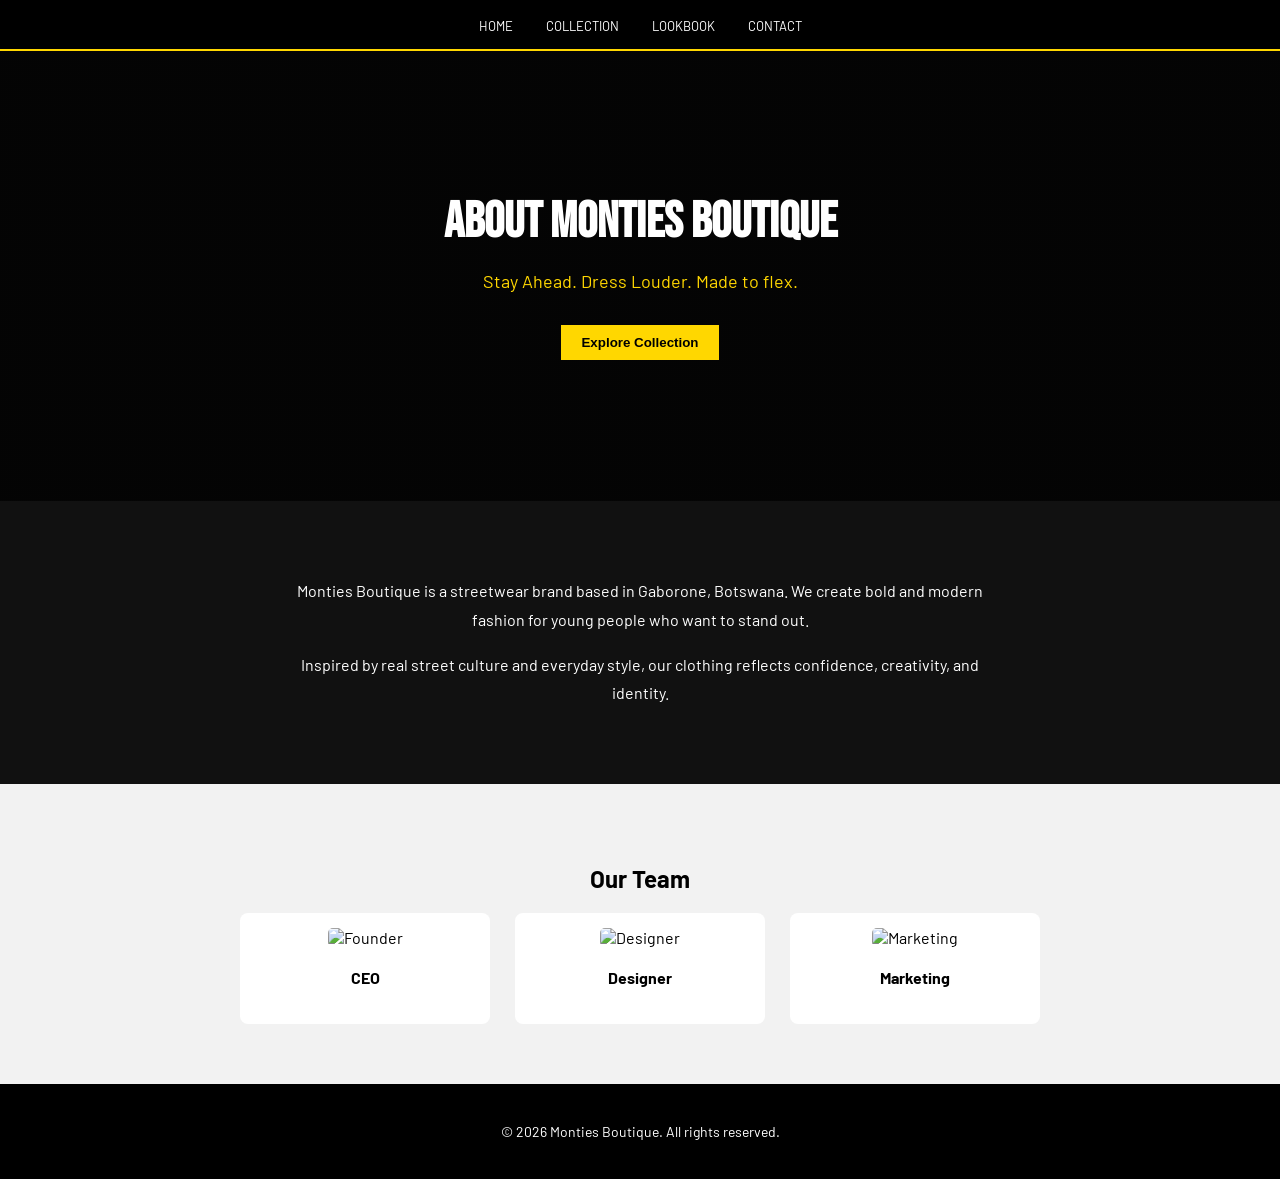
==== about.html @ ed70800d "Add files via upload" ====
<!DOCTYPE html>
<html lang="en">
<head>
  <meta charset="UTF-8">
  <meta name="viewport" content="width=device-width, initial-scale=1.0">
  <title>About - Monties Boutique</title>

  <!-- Google Fonts -->
  <link href="https://fonts.googleapis.com/css2?family=Bebas+Neue&family=Barlow:wght@400;500;600&display=swap" rel="stylesheet">

  <style>
    body {
      margin: 0;
      font-family: 'Barlow', sans-serif;
      background-color: #111;
      color: #fff;
    }

    /* NAVBAR */
    nav {
      background: black;
      padding: 15px;
      text-align: center;
      border-bottom: 2px solid gold;
    }

    nav a {
      color: white;
      margin: 0 15px;
      text-decoration: none;
      text-transform: uppercase;
      font-size: 13px;
      transition: 0.3s;
    }

    nav a:hover {
      color: gold;
    }

    /* HERO BACKGROUND WITH FADE */
    .about-bg {
      background: linear-gradient(rgba(0,0,0,0.75), rgba(0,0,0,0.75)),
                  url('image/about-bg.jpg');
      background-size: cover;
      background-position: center;
      height: 450px;
      display: flex;
      align-items: center;
      justify-content: center;
      text-align: center;
    }

    .about-content h1 {
      font-family: 'Bebas Neue', cursive;
      font-size: 50px;
      margin: 0;
    }

    .about-content p {
      font-size: 18px;
      color: gold;
    }

    /* BUTTON */
    .about-content button {
      background: gold;
      border: none;
      padding: 10px 20px;
      color: black;
      margin-top: 15px;
      cursor: pointer;
      font-weight: bold;
      transition: 0.3s;
    }

    .about-content button:hover {
      background: white;
    }

    /* INFO SECTION */
    .info {
      padding: 60px 20px;
      text-align: center;
      max-width: 700px;
      margin: auto;
      line-height: 1.8;
      font-size: 16px;
    }

    /* TEAM SECTION */
    .team {
      background: #f2f2f2;
      color: black;
      padding: 60px 20px;
      text-align: center;
    }

    .team-container {
      display: flex;
      justify-content: center;
      gap: 25px;
      flex-wrap: wrap;
    }

    .member {
      width: 220px;
      background: white;
      padding: 15px;
      border-radius: 8px;
      transition: 0.3s;
    }

    .member img {
      width: 100%;
      height: 230px;
      object-fit: cover;
      border-radius: 5px;
    }

    .member:hover {
      transform: translateY(-8px);
      box-shadow: 0 10px 20px rgba(0,0,0,0.2);
    }

    /* FOOTER */
    footer {
      background: black;
      text-align: center;
      padding: 25px;
      font-size: 14px;
    }

  </style>
</head>

<body>

<!-- NAVBAR -->
<nav>
  <a href="index.html">Home</a>
  <a href="collection.html">Collection</a>
  <a href="lookbook.html">Lookbook</a>
  <a href="contact.html">Contact</a>
</nav>

<!-- HERO -->
<section class="about-bg">
  <div class="about-content">
    <h1>About Monties Boutique</h1>
    <p>Stay Ahead. Dress Louder. Made to flex.</p>
    <button onclick="location.href='collection.html'">Explore Collection</button>
  </div>
</section>

<!-- INFO -->
<section class="info">
  <p>
    Monties Boutique is a streetwear brand based in Gaborone, Botswana.
    We create bold and modern fashion for young people who want to stand out.
  </p>

  <p>
    Inspired by real street culture and everyday style, our clothing reflects confidence,
    creativity, and identity.
  </p>
</section>

<!-- TEAM -->
<section class="team">
  <h2>Our Team</h2>

  <div class="team-container">

    <div class="member">
      <img src="image/montyteddy.jpeg" alt="Founder">
      <h4>CEO</h4>
    </div>

    <div class="member">
      <img src="image/boikanyo-marope.jpeg" alt="Designer">
      <h4>Designer</h4>
    </div>

    <div class="member">
      <img src="image/promise-kgari.jpeg" alt="Marketing">
      <h4>Marketing</h4>
    </div>

  </div>
</section>

<!-- FOOTER -->
<footer>
  <p>© 2026 Monties Boutique. All rights reserved.</p>
</footer>

</body>
</html>
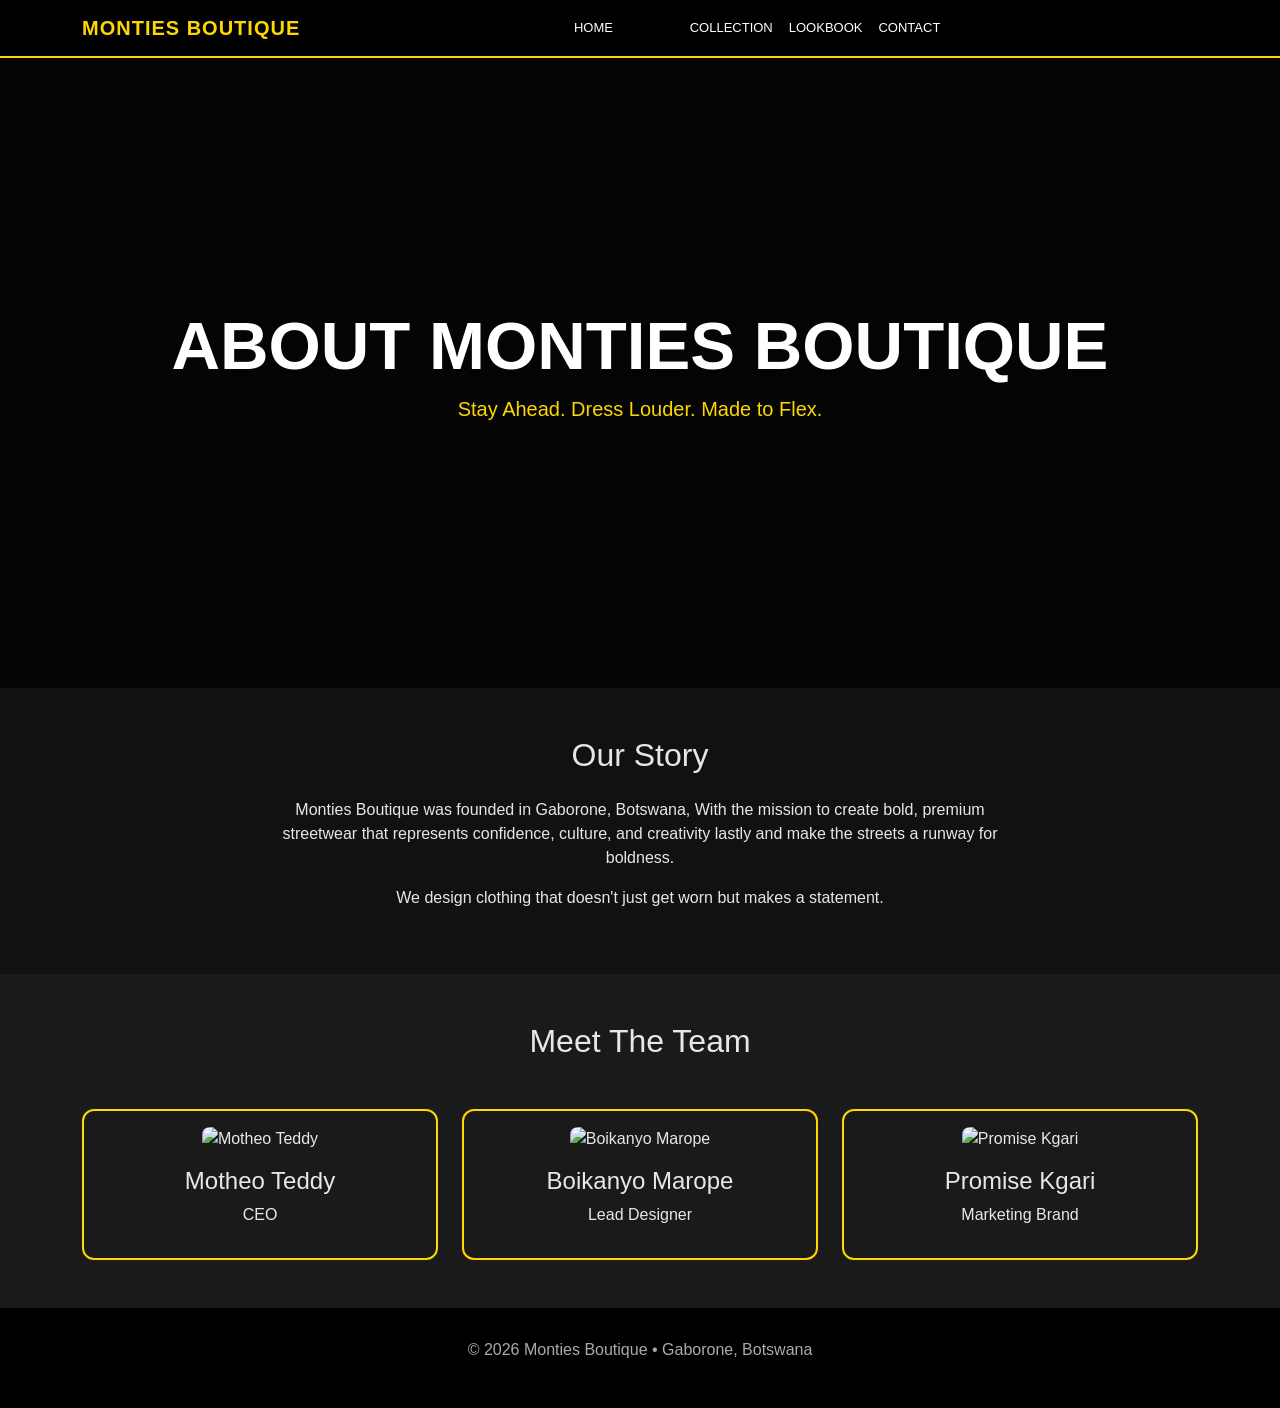
==== commit c5627089: "Add files via upload" ====
--- a/about.html
+++ b/about.html
@@ -1,198 +1,124 @@
 <!DOCTYPE html>
 <html lang="en">
 <head>
-  <meta charset="UTF-8">
-  <meta name="viewport" content="width=device-width, initial-scale=1.0">
-  <title>About - Monties Boutique</title>
+    <meta charset="UTF-8">
+    <meta name="viewport" content="width=device-width, initial-scale=1.0">
+    <title>About Us - Monties Boutique</title>
+    
+    <link href="https://cdn.jsdelivr.net/npm/bootstrap@5.3.3/dist/css/bootstrap.min.css" rel="stylesheet">
+    <link rel="stylesheet" href="style.css">
+    
+    <style>
+        .about-hero {
+            background: linear-gradient(rgba(0,0,0,0.75), rgba(0,0,0,0.75)), 
+                        url('images/about-bg.jpg') center/cover no-repeat;
+            min-height: 70vh;
+            display: flex;
+            align-items: center;
+            justify-content: center;
+            text-align: center;
+            color: white;
+        }
 
-  <!-- Google Fonts -->
-  <link href="https://fonts.googleapis.com/css2?family=Bebas+Neue&family=Barlow:wght@400;500;600&display=swap" rel="stylesheet">
+        .about-hero h1 {
+            font-size: 4.2rem;
+            font-weight: bold;
+        }
 
-  <style>
-    body {
-      margin: 0;
-      font-family: 'Barlow', sans-serif;
-      background-color: #111;
-      color: #fff;
-    }
+        .team-member {
+            background: #1a1a1a;
+            padding: 15px;
+            border-radius: 12px;
+            border: 2px solid #ffd700;
+            transition: 0.3s;
+        }
 
-    /* NAVBAR */
-    nav {
-      background: black;
-      padding: 15px;
-      text-align: center;
-      border-bottom: 2px solid gold;
-    }
+        .team-member:hover {
+            transform: translateY(-8px);
+        }
 
-    nav a {
-      color: white;
-      margin: 0 15px;
-      text-decoration: none;
-      text-transform: uppercase;
-      font-size: 13px;
-      transition: 0.3s;
-    }
+        .team-member img {
+            width: 100%;
+            height: 260px;
+            object-fit: cover;
+            border-radius: 8px;
+        }
+    </style>
+</head>
+<body>
+    <nav class="navbar navbar-expand-lg">
+        <div class="container">
+            <a class="navbar-brand" href="index.html">MONTIES BOUTIQUE</a>
+            <div class="navbar-nav mx-auto">
+                <a class="nav-link" href="index.html">Home</a>
+                <a class="nav-link active" href="about.html">About</a>
+                <a class="nav-link" href="collection.html">Collection</a>
+                <a class="nav-link" href="lookbook.html">Lookbook</a>
+                <a class="nav-link" href="contact.html">Contact</a>
+            </div>
+        </div>
+    </nav>
+    <section class="about-hero">
+        <div class="text-center">
+            <h1>ABOUT MONTIES BOUTIQUE</h1>
+            <p class="lead" style="color: gold;">Stay Ahead. Dress Louder. Made to Flex.</p>
+        </div>
+    </section>
 
-    nav a:hover {
-      color: gold;
-    }
+    <!-- OUR STORY -->
+    <section class="py-5">
+        <div class="container">
+            <div class="row justify-content-center">
+                <div class="col-lg-8 text-center">
+                    <h2 class="gold-text mb-4">Our Story</h2>
+                    <p>
+                        Monties Boutique was founded in Gaborone, Botswana, With the mission to create bold, 
+                        premium streetwear that represents confidence, culture, and creativity lastly and make the streets a runway for boldness.
+                    </p>
+                    <p>
+                        We design clothing that doesn't just get worn but makes a statement.
+                    </p>
+                </div>
+            </div>
+        </div>
+    </section>
 
-    /* HERO BACKGROUND WITH FADE */
-    .about-bg {
-      background: linear-gradient(rgba(0,0,0,0.75), rgba(0,0,0,0.75)),
-                  url('image/about-bg.jpg');
-      background-size: cover;
-      background-position: center;
-      height: 450px;
-      display: flex;
-      align-items: center;
-      justify-content: center;
-      text-align: center;
-    }
+    
+    <section class="py-5" style="background:#1a1a1a;">
+        <div class="container">
+            <h2 class="text-center mb-5 gold-text">Meet The Team</h2>
+            
+            <div class="row g-4 justify-content-center">
+                <div class="col-md-4">
+                    <div class="team-member text-center">
+                        <img src="image/montyteddy.jpeg" alt="Motheo Teddy">
+                        <h4 class="mt-3 gold-text">Motheo Teddy</h4>
+                        <p> CEO</p>
+                    </div>
+                </div>
+                
+                <div class="col-md-4">
+                    <div class="team-member text-center">
+                        <img src="image/boikanyo-marope.jpeg" alt="Boikanyo Marope">
+                        <h4 class="mt-3 gold-text">Boikanyo Marope</h4>
+                        <p>Lead Designer</p>
+                    </div>
+                </div>
+                
+                <div class="col-md-4">
+                    <div class="team-member text-center">
+                        <img src="image/promise.jpeg" alt="Promise Kgari">
+                        <h4 class="mt-3 gold-text">Promise Kgari</h4>
+                        <p>Marketing  Brand</p>
+                    </div>
+                </div>
+            </div>
+        </div>
+    </section>
+    <footer>
+        <p>© 2026 Monties Boutique • Gaborone, Botswana</p>
+    </footer>
 
-    .about-content h1 {
-      font-family: 'Bebas Neue', cursive;
-      font-size: 50px;
-      margin: 0;
-    }
-
-    .about-content p {
-      font-size: 18px;
-      color: gold;
-    }
-
-    /* BUTTON */
-    .about-content button {
-      background: gold;
-      border: none;
-      padding: 10px 20px;
-      color: black;
-      margin-top: 15px;
-      cursor: pointer;
-      font-weight: bold;
-      transition: 0.3s;
-    }
-
-    .about-content button:hover {
-      background: white;
-    }
-
-    /* INFO SECTION */
-    .info {
-      padding: 60px 20px;
-      text-align: center;
-      max-width: 700px;
-      margin: auto;
-      line-height: 1.8;
-      font-size: 16px;
-    }
-
-    /* TEAM SECTION */
-    .team {
-      background: #f2f2f2;
-      color: black;
-      padding: 60px 20px;
-      text-align: center;
-    }
-
-    .team-container {
-      display: flex;
-      justify-content: center;
-      gap: 25px;
-      flex-wrap: wrap;
-    }
-
-    .member {
-      width: 220px;
-      background: white;
-      padding: 15px;
-      border-radius: 8px;
-      transition: 0.3s;
-    }
-
-    .member img {
-      width: 100%;
-      height: 230px;
-      object-fit: cover;
-      border-radius: 5px;
-    }
-
-    .member:hover {
-      transform: translateY(-8px);
-      box-shadow: 0 10px 20px rgba(0,0,0,0.2);
-    }
-
-    /* FOOTER */
-    footer {
-      background: black;
-      text-align: center;
-      padding: 25px;
-      font-size: 14px;
-    }
-
-  </style>
-</head>
-
-<body>
-
-<!-- NAVBAR -->
-<nav>
-  <a href="index.html">Home</a>
-  <a href="collection.html">Collection</a>
-  <a href="lookbook.html">Lookbook</a>
-  <a href="contact.html">Contact</a>
-</nav>
-
-<!-- HERO -->
-<section class="about-bg">
-  <div class="about-content">
-    <h1>About Monties Boutique</h1>
-    <p>Stay Ahead. Dress Louder. Made to flex.</p>
-    <button onclick="location.href='collection.html'">Explore Collection</button>
-  </div>
-</section>
-
-<!-- INFO -->
-<section class="info">
-  <p>
-    Monties Boutique is a streetwear brand based in Gaborone, Botswana.
-    We create bold and modern fashion for young people who want to stand out.
-  </p>
-
-  <p>
-    Inspired by real street culture and everyday style, our clothing reflects confidence,
-    creativity, and identity.
-  </p>
-</section>
-
-<!-- TEAM -->
-<section class="team">
-  <h2>Our Team</h2>
-
-  <div class="team-container">
-
-    <div class="member">
-      <img src="image/montyteddy.jpeg" alt="Founder">
-      <h4>CEO</h4>
-    </div>
-
-    <div class="member">
-      <img src="image/boikanyo-marope.jpeg" alt="Designer">
-      <h4>Designer</h4>
-    </div>
-
-    <div class="member">
-      <img src="image/promise-kgari.jpeg" alt="Marketing">
-      <h4>Marketing</h4>
-    </div>
-
-  </div>
-</section>
-
-<!-- FOOTER -->
-<footer>
-  <p>© 2026 Monties Boutique. All rights reserved.</p>
-</footer>
-
+    <script src="https://cdn.jsdelivr.net/npm/bootstrap@5.3.3/dist/js/bootstrap.bundle.min.js"></script>
 </body>
 </html>
--- a/style.css
+++ b/style.css
@@ -0,0 +1,188 @@
+body {
+    background: #111;
+    color: #ffffffe5;
+    font-family: 'Barlow', sans-serif;
+    margin: 0;
+    padding: 0;
+}
+
+
+.navbar {
+    background-color: #000;
+    border-bottom: 2px solid gold;
+    position: sticky;
+    top: 0;
+    z-index: 1000;
+}
+
+.navbar-brand {
+    color: gold ;
+    font-weight: bold;
+    letter-spacing: 1px;
+}
+
+.nav-link {
+    color: white ;
+    text-transform: uppercase;
+    font-size: 13px;
+    transition: 0.3s;
+}
+
+.nav-link:hover {
+    color: gold ;
+}
+
+.nav-link.active {
+    color: gold ;
+}
+
+
+.hero {
+    background: black;
+    color: white;
+    padding: 100px 20px;
+    text-align: center;
+    min-height: 80vh;
+    display: flex;
+    flex-direction: column;
+    justify-content: center;
+}
+
+.hero h1 {
+    font-size: 60px;
+}
+
+.hero em {
+    color: gold;
+    font-style: normal;
+}
+
+section {
+    padding: 60px 20px;
+}
+
+.center {
+    text-align: center;
+}
+
+
+.product-grid {
+    display: flex;
+    justify-content: center;
+    gap: 20px;
+    flex-wrap: wrap;
+}
+
+.card {
+    width: 220px;
+    border: 1px solid #ddd;
+    padding: 10px;
+    background: #f9f9f9;
+    color: black;
+}
+
+.card img {
+    width: 100%;
+    height: 280px;
+    object-fit: cover;
+}
+
+
+.lookbook {
+    display: flex;
+    gap: 10px;
+    justify-content: center;
+    flex-wrap: wrap;
+}
+
+.lookbook img {
+    width: 220px;
+    height: 220px;
+    object-fit: cover;
+}
+
+
+.marquee {
+    background: gold;
+    padding: 10px;
+    white-space: nowrap;
+    overflow: hidden;
+    color: black;
+    font-weight: bold;
+}
+
+.product-main-img {
+    width: 100%;
+    height: 520px;
+    object-fit: cover;
+    border: 3px solid gold;
+}
+
+
+.size-btn {
+    border: 2px solid gold;
+    color: gold;
+    background: transparent;
+    width: 50px;
+    height: 50px;
+    margin: 5px;
+    transition: 0.3s;
+    cursor: pointer;
+}
+
+.size-btn:hover,
+.size-btn.active {
+    background: gold;
+    color: black;
+    font-weight: bold;
+}
+
+
+.color-circle {
+    width: 36px;
+    height: 36px;
+    border-radius: 50%;
+    border: 2px solid transparent;
+    cursor: pointer;
+    transition: border 0.2s;
+}
+
+.color-circle.active {
+    border: 3px solid white;
+    outline: 2px solid gold;
+}
+
+
+.btn-gold,
+button {
+    background: gold;
+    color: black;
+    font-weight: bold;
+    font-size: 1.1rem;
+    width: 100%;
+    padding: 12px;
+    border: none;
+    cursor: pointer;
+    margin-top: 10px;
+    transition: 0.3s;
+}
+
+.btn-gold:hover,
+button:hover {
+    background: white;
+}
+
+.related img {
+    width: 80px;
+    height: 80px;
+    object-fit: cover;
+    border: 2px solid #333;
+}
+
+
+footer {
+    background: #000;
+    color: #aaa;
+    padding: 30px;
+    text-align: center;
+}
